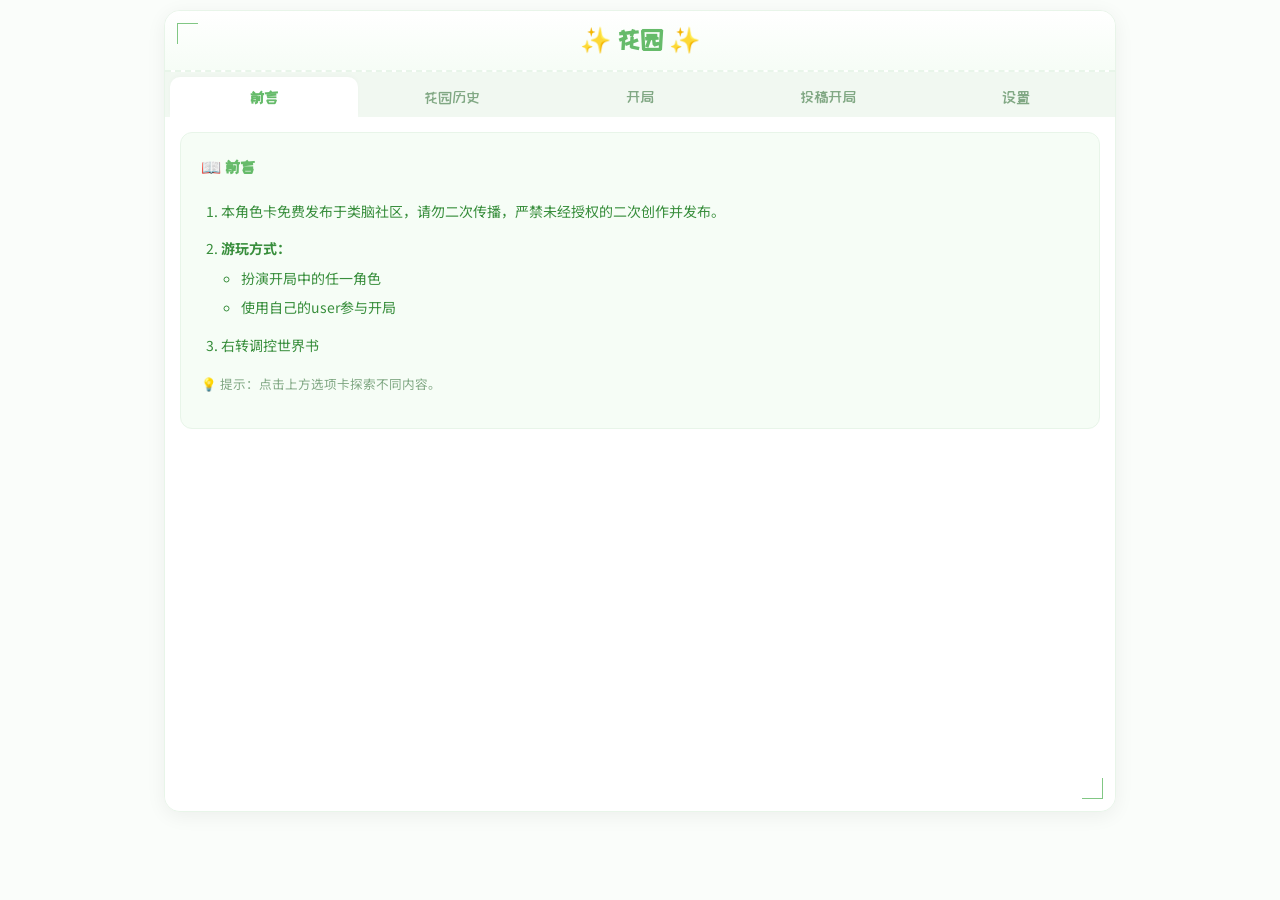
==== gh-deploy/index.html @ 349a5c76 "Add files via upload" ====
<head>
<meta charset="UTF-8">
<base href="https://qhongyi123.github.io/Gardenkaiju/">
<title>花园</title>
<!-- disable-default-loading -->
<meta name="viewport" content="width=device-width, initial-scale=1.0">
<link rel="stylesheet" href="css/style.css">
</head>
<body>

<div class="container">
    <div class="header">
        <h1>✨ 花园 ✨</h1>
    </div>

    <div class="tabs-nav">
        <button class="tab-btn active" onclick="switchTab('tab1')">前言</button>
        <button class="tab-btn" onclick="switchTab('tab2')">花园历史</button>
        <button class="tab-btn" onclick="switchTab('tab3')">开局</button>
        <button class="tab-btn" onclick="switchTab('tab4')">投稿开局</button>
        <button class="tab-btn" onclick="switchTab('tab5')">设置</button>
    </div>

    <div id="tab1" class="tab-content active">
        <div class="preface-section" id="preface-content">
            📖 加载中...
        </div>
    </div>

    <div id="tab2" class="tab-content">
        <div class="history-placeholder" id="history-content">
            📝 加载中...
        </div>
    </div>

    <div id="tab3" class="tab-content">
        <div class="card-grid" id="start-cards-grid"></div>
    </div>

    <div id="tab4" class="tab-content">
        <div class="card-grid" id="submission-cards-grid"></div>
    </div>

    <div id="tab5" class="tab-content">
        <div class="settings-section">
            <h3>⚙ 设置</h3>
            <div class="settings-row">
                <span class="settings-label">卡片列数：</span>
                <button class="col-btn" onclick="setColumns(1)">1</button>
                <button class="col-btn" onclick="setColumns(2)">2</button>
                <button class="col-btn" onclick="setColumns(3)">3</button>
                <button class="col-btn" onclick="setColumns(4)">4</button>
                <button class="col-btn" onclick="setColumns(5)">5</button>
            </div>
        </div>
    </div>
</div>

<!-- ==================== 开局详情弹窗 ==================== -->
<div class="modal-overlay" id="start-modal">
    <div class="modal-content">
        <div class="modal-header">
            <h3 id="modal-title">开局标题</h3>
            <button class="modal-close" onclick="closeModal('start-modal')">✕</button>
        </div>
        <div class="modal-body">
            <div class="modal-meta">
                <span class="meta-author" id="modal-author"></span>
                <span class="meta-time" id="modal-time"></span>
            </div>
            <div class="modal-tags" id="modal-tags"></div>

            <div class="modal-section-title">📄 内容粗览</div>
            <div class="modal-preview" id="modal-preview"></div>

            <div class="modal-actions">
                <button class="btn btn-secondary" onclick="openViewStartModal()">🔍 查看开局</button>
                <button class="btn btn-success" onclick="loadStart()">🚀 加载开局</button>
                <button class="btn btn-primary" onclick="closeModal('start-modal')">关闭</button>
            </div>
        </div>
    </div>
</div>

<!-- ==================== 查看开局弹窗（大） ==================== -->
<div class="modal-overlay" id="view-start-modal">
    <div class="modal-content">
        <div class="modal-header">
            <h3 id="view-modal-title">开局完整内容</h3>
            <button class="modal-close" onclick="closeModal('view-start-modal')">✕</button>
        </div>
        <div class="modal-body">
            <div class="view-content-scroll" id="view-full-content"></div>
            <div class="view-actions-bar">
                <button class="btn btn-secondary" onclick="closeModal('view-start-modal')">↩️ 返回</button>
                <button class="btn btn-success" onclick="loadStartFromView()">🚀 加载开局</button>
            </div>
        </div>
    </div>
</div>

<script src="js/cards.js"></script>
<script src="js/app.js"></script>

</body>
---- gh-deploy/css/style.css ----
@import url('https://fonts.googleapis.com/css2?family=ZCOOL+KuaiLe&family=Noto+Sans+SC:wght@400;500;700&display=swap');

:root {
    --font-main: 'ZCOOL KuaiLe', cursive;
    --font-content: 'Noto Sans SC', sans-serif;
    --bg-body: #fafdfa;
    --bg-card: #ffffff;
    --bg-content: #f6fdf6;
    --color-primary: #81c784;
    --color-primary-dark: #66bb6a;
    --color-accent: #a5d6a7;
    --color-border: #e8f5e9;
    --color-text: #388e3c;
    --color-text-light: #81a884;
    --color-success: #81c784;
    --color-blue-light: #64b5f6;
    --color-disabled: #c8e6c9;
    --shadow: 0 4px 20px rgba(0, 0, 0, 0.06);
}

body {
    font-family: var(--font-main);
    background: var(--bg-body);
    color: var(--color-text);
    margin: 0;
    padding: 10px;
    font-size: 14px;
    box-sizing: border-box;
    overflow: auto;
}

::-webkit-scrollbar {
    width: 6px;
    height: 6px;
}
::-webkit-scrollbar-track {
    background: #f1f8f1;
    border-radius: 3px;
}
::-webkit-scrollbar-thumb {
    background: #a5d6a7;
    border-radius: 3px;
}
::-webkit-scrollbar-thumb:hover {
    background: #81c784;
}

.container {
    width: 950px;
    height: 800px;
    max-width: 98vw;
    max-height: 98vh;
    margin: 0 auto;
    background: var(--bg-card);
    border-radius: 16px;
    box-shadow: var(--shadow);
    border: 1px solid var(--color-border);
    overflow: hidden;
    display: flex;
    flex-direction: column;
    transition: width 0.3s, height 0.3s;
    position: relative;
}

.container::before,
.container::after {
    content: '';
    position: absolute;
    width: 20px;
    height: 20px;
    border-color: var(--color-primary);
    border-style: solid;
    transition: all 0.3s ease;
    pointer-events: none;
    z-index: 1;
}

.container::before { top: 12px; left: 12px; border-width: 1px 0 0 1px; }
.container::after { bottom: 12px; right: 12px; border-width: 0 1px 1px 0; }

.header {
    text-align: center;
    padding: 15px;
    background: linear-gradient(180deg, #fff 0%, #f6fdf6 100%);
    border-bottom: 2px dashed var(--color-border);
    flex-shrink: 0;
}

.header h1 {
    margin: 0;
    color: var(--color-primary-dark);
    font-size: 1.8em;
}

.tabs-nav {
    display: flex;
    background: #f1f8f1;
    padding: 5px 5px 0 5px;
    overflow-x: auto;
    flex-shrink: 0;
}

.tab-btn {
    flex: 1;
    padding: 12px;
    border: none;
    background: transparent;
    font-family: var(--font-main);
    font-size: 1.1em;
    color: var(--color-text-light);
    cursor: pointer;
    border-radius: 10px 10px 0 0;
    transition: all 0.3s;
    min-width: 80px;
    white-space: nowrap;
}

.tab-btn.active {
    background: var(--bg-card);
    color: var(--color-primary-dark);
    font-weight: bold;
    box-shadow: 0 -2px 5px rgba(0,0,0,0.02);
}

.tab-content {
    flex: 1;
    padding: 15px;
    overflow-y: auto;
    display: none;
    background: var(--bg-card);
}

.tab-content.active {
    display: flex;
    flex-direction: column;
    gap: 15px;
}

.preface-section {
    background: #f6fdf6;
    border-radius: 12px;
    padding: 20px;
    border: 1px solid var(--color-border);
    font-family: var(--font-content);
    line-height: 1.8;
}

.preface-section h3 {
    margin-top: 0;
    color: var(--color-primary-dark);
    font-family: var(--font-main);
}

.preface-section ol {
    padding-left: 20px;
}

.preface-section li {
    margin-bottom: 12px;
}

.preface-section ul {
    padding-left: 20px;
    margin: 5px 0;
}

.preface-section ul li {
    margin-bottom: 4px;
}

.history-content {
    background: #f6fdf6;
    border-radius: 12px;
    padding: 20px;
    border: 1px solid var(--color-border);
    font-family: var(--font-content);
    line-height: 1.8;
    font-size: 0.95em;
    flex: 1;
    overflow-y: auto;
}

.history-content h3 {
    margin-top: 0;
    color: var(--color-primary-dark);
    font-family: var(--font-main);
}

.history-content p {
    margin: 0 0 14px 0;
}

.history-content strong {
    color: var(--color-text);
}

.history-placeholder {
    background: #f6fdf6;
    border-radius: 12px;
    padding: 30px;
    border: 1px dashed var(--color-accent);
    text-align: center;
    font-family: var(--font-content);
    color: var(--color-text-light);
    font-size: 1.1em;
    flex: 1;
    display: flex;
    align-items: center;
    justify-content: center;
}

.card-grid {
    column-count: 3;
    column-gap: 10px;
}

@media (max-width: 500px) {
    .card-grid {
        column-count: 2;
    }
}

.start-card {
    border-radius: 10px;
    padding: 8px 10px;
    display: flex;
    flex-direction: column;
    justify-content: space-between;
    cursor: pointer;
    transition: transform 0.2s, box-shadow 0.2s;
    break-inside: avoid;
    margin-bottom: 10px;
    min-height: 80px;
    box-shadow: 0 2px 8px rgba(0,0,0,0.04);
    border: 1px solid rgba(0,0,0,0.05);
    position: relative;
    overflow: hidden;
}

.start-card.has-image {
    aspect-ratio: 9 / 16;
}

.start-card:hover {
    transform: translateY(-2px);
    box-shadow: 0 4px 16px rgba(0,0,0,0.1);
}

.start-card .card-filename {
    font-family: var(--font-content);
    font-weight: 700;
    font-size: 0.72em;
    line-height: 1.3;
    color: #333;
    text-align: left;
    word-break: break-all;
    display: -webkit-box;
    -webkit-line-clamp: 3;
    -webkit-box-orient: vertical;
    overflow: hidden;
    flex-shrink: 0;
}

.start-card .card-image {
    flex: 1;
    min-height: 0;
    border-radius: 6px;
    overflow: hidden;
    margin: 6px 0;
    background: rgba(255,255,255,0.4);
}

.start-card .card-image img {
    width: 100%;
    height: 100%;
    object-fit: cover;
    display: block;
}

.start-card .card-meta {
    display: flex;
    flex-wrap: wrap;
    gap: 4px;
    align-items: center;
    font-size: 0.65em;
    color: rgba(0,0,0,0.5);
    font-family: var(--font-content);
    flex-shrink: 0;
}

.start-card .card-author {
    font-weight: 500;
}

.start-card .card-time {
    opacity: 0.7;
}

.start-card .card-tags {
    display: flex;
    flex-wrap: wrap;
    gap: 3px;
    justify-content: flex-end;
    flex-shrink: 0;
}

.start-card .card-tag {
    background: rgba(255,255,255,0.55);
    padding: 1px 7px;
    border-radius: 8px;
    font-size: 0.62em;
    font-family: var(--font-content);
    color: rgba(0,0,0,0.55);
    white-space: nowrap;
    line-height: 1.5;
}

.card-bg-soft-green { background: #e8f5e9; }
.card-bg-soft-blue { background: #e3f2fd; }
.card-bg-soft-lavender { background: #f3e5f5; }
.card-bg-soft-peach { background: #fce4ec; }
.card-bg-soft-yellow { background: #fff8e1; }
.card-bg-soft-mint { background: #e0f2f1; }
.card-bg-soft-rose { background: #fff0f0; }
.card-bg-soft-sky { background: #f0f8ff; }

.modal-overlay {
    display: none;
    position: fixed;
    top: 0;
    left: 0;
    width: 100%;
    height: 100%;
    background: rgba(0,0,0,0.3);
    z-index: 1000;
    align-items: center;
    justify-content: center;
}

.modal-overlay.show {
    display: flex;
}

.modal-content {
    background: white;
    border-radius: 16px;
    display: flex;
    flex-direction: column;
    box-shadow: 0 10px 40px rgba(0,0,0,0.2);
    overflow: hidden;
}

.modal-header {
    padding: 20px 20px 10px;
    border-bottom: 1px solid var(--color-border);
    display: flex;
    justify-content: space-between;
    align-items: flex-start;
    gap: 20px;
    flex-shrink: 0;
}

.modal-header h3 {
    margin: 0;
    font-family: var(--font-main);
    color: var(--color-primary-dark);
    flex: 1;
}

.modal-close {
    background: none;
    border: none;
    font-size: 1.5em;
    cursor: pointer;
    color: #999;
    padding: 0;
    line-height: 1;
}

.modal-close:hover {
    color: #666;
}

.modal-body {
    padding: 20px;
    overflow-y: auto;
    flex: 1;
}

.modal-meta {
    display: flex;
    flex-wrap: wrap;
    gap: 10px;
    margin-bottom: 20px;
    font-family: var(--font-content);
    font-size: 0.9em;
    color: #666;
}

.modal-meta .meta-author {
    font-weight: 500;
    color: var(--color-text);
}

.modal-meta .meta-time {
    opacity: 0.7;
}

.modal-tags {
    display: flex;
    flex-wrap: wrap;
    gap: 6px;
    margin-bottom: 20px;
}

.modal-tag {
    background: #f1f8f1;
    padding: 4px 12px;
    border-radius: 12px;
    font-size: 0.85em;
    font-family: var(--font-content);
    color: var(--color-primary-dark);
}

.modal-section-title {
    font-family: var(--font-main);
    font-size: 1.1em;
    color: var(--color-text);
    margin-bottom: 10px;
    padding-bottom: 5px;
    border-bottom: 1px dashed var(--color-border);
}

.modal-preview {
    background: #fafdfa;
    border-radius: 8px;
    padding: 15px;
    font-family: var(--font-content);
    font-size: 0.9em;
    line-height: 1.6;
    color: #555;
    max-height: 200px;
    overflow-y: auto;
    white-space: pre-wrap;
    margin-bottom: 15px;
    border: 1px solid #f0f0f0;
}

.modal-actions {
    display: flex;
    gap: 10px;
    flex-wrap: wrap;
    margin-top: 15px;
}

#start-modal .modal-content {
    width: 90%;
    max-width: 600px;
    max-height: 80vh;
}

#view-start-modal .modal-content {
    width: 95%;
    max-width: 900px;
    height: 85vh;
    max-height: 90vh;
}

#view-start-modal .modal-body {
    display: flex;
    flex-direction: column;
}

.view-content-scroll {
    flex: 1;
    overflow-y: auto;
    background: #fafdfa;
    border-radius: 8px;
    padding: 20px;
    font-family: var(--font-content);
    font-size: 0.95em;
    line-height: 1.8;
    color: #333;
    white-space: pre-wrap;
    border: 1px solid #f0f0f0;
    margin-bottom: 15px;
    min-height: 200px;
}

.view-actions-bar {
    display: flex;
    gap: 10px;
    flex-shrink: 0;
    padding-top: 5px;
    border-top: 1px solid var(--color-border);
}

.btn {
    font-family: var(--font-main);
    border: none;
    padding: 10px 20px;
    border-radius: 8px;
    cursor: pointer;
    font-size: 0.95em;
    transition: background 0.2s, transform 0.1s;
}

.btn:hover {
    transform: translateY(-1px);
}
.btn:active {
    transform: translateY(1px);
}

.btn-primary {
    background: var(--color-primary);
    color: white;
}
.btn-primary:hover {
    background: var(--color-primary-dark);
}

.btn-secondary {
    background: white;
    color: var(--color-primary-dark);
    border: 1px solid var(--color-primary);
}
.btn-secondary:hover {
    background: #f1f8f1;
}

.btn-success {
    background: var(--color-success);
    color: white;
}
.btn-success:hover {
    background: #4caf50;
}

.settings-section {
    background: #f6fdf6;
    border-radius: 12px;
    padding: 20px;
    border: 1px solid var(--color-border);
    font-family: var(--font-content);
}

.settings-section h3 {
    margin-top: 0;
    color: var(--color-primary-dark);
    font-family: var(--font-main);
}

.settings-row {
    display: flex;
    align-items: center;
    gap: 10px;
    margin-top: 14px;
}

.settings-label {
    font-weight: 500;
    font-size: 0.95em;
    white-space: nowrap;
}

.col-btn {
    width: 38px;
    height: 38px;
    border-radius: 8px;
    border: 2px solid var(--color-border);
    background: white;
    cursor: pointer;
    font-family: var(--font-main);
    font-size: 0.95em;
    color: var(--color-text-light);
    transition: all 0.2s;
}

.col-btn:hover {
    border-color: var(--color-primary);
    color: var(--color-primary-dark);
}

.col-btn.active {
    background: var(--color-primary);
    color: white;
    border-color: var(--color-primary);
}
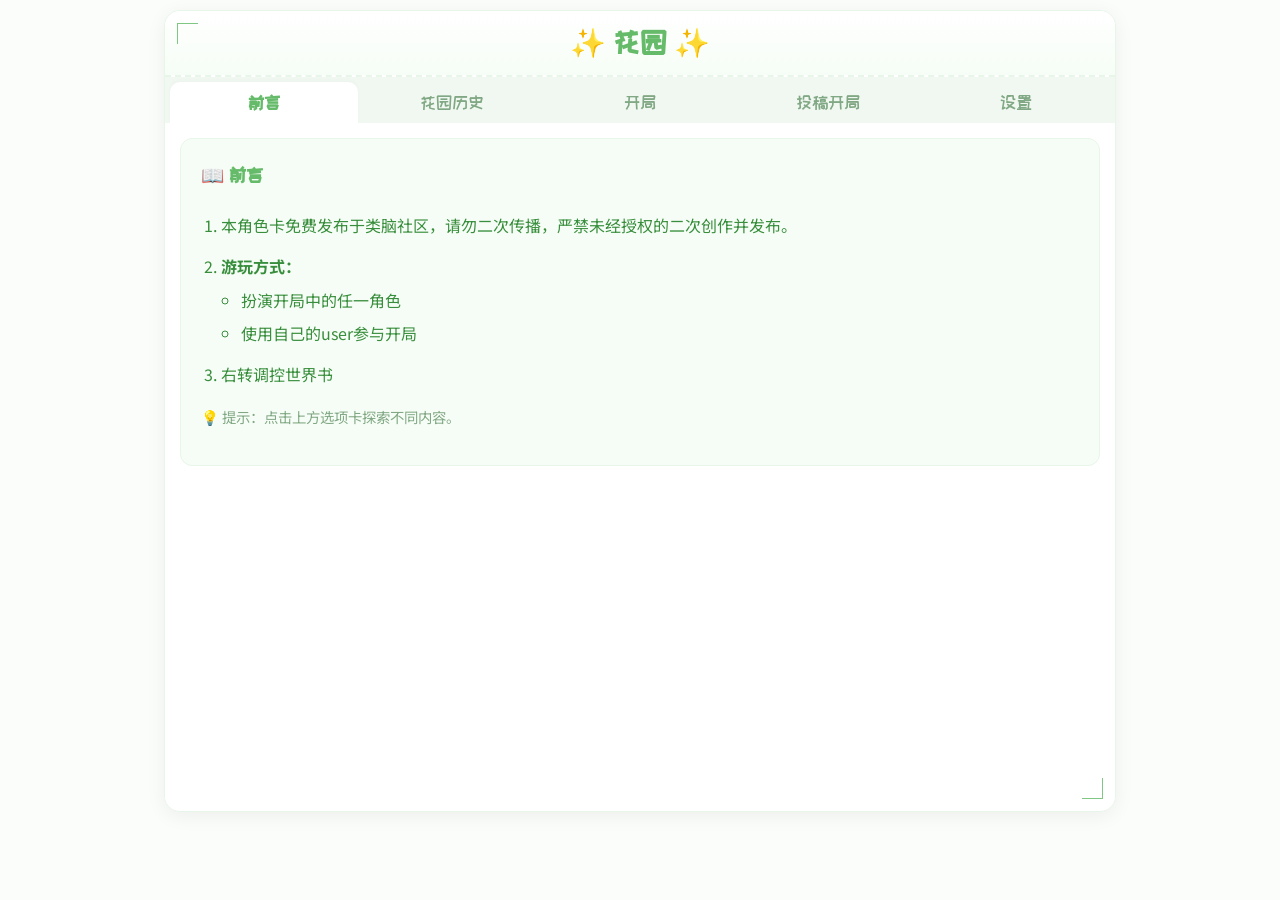
==== commit 76d67128: "Add files via upload" ====
--- a/gh-deploy/index.html
+++ b/gh-deploy/index.html
@@ -52,6 +52,20 @@
                 <button class="col-btn" onclick="setColumns(4)">4</button>
                 <button class="col-btn" onclick="setColumns(5)">5</button>
             </div>
+            <div class="settings-row separated">
+                <span class="settings-label">字号：</span>
+                <button class="col-btn" onclick="setFontSize(12)">小</button>
+                <button class="col-btn" onclick="setFontSize(16)">中</button>
+                <button class="col-btn" onclick="setFontSize(20)">大</button>
+                <button class="col-btn" onclick="setFontSize(24)">超大</button>
+            </div>
+            <div class="settings-row separated">
+                <span class="settings-label">字体：</span>
+                <button class="font-btn" onclick="setFontFamily('kuaile')">艺术体</button>
+                <button class="font-btn" onclick="setFontFamily('serif')">宋体</button>
+                <button class="font-btn" onclick="setFontFamily('sans')">黑体</button>
+                <button class="font-btn" onclick="setFontFamily('mashan')">手写体</button>
+            </div>
         </div>
     </div>
 </div>
--- a/gh-deploy/css/style.css
+++ b/gh-deploy/css/style.css
@@ -1,8 +1,9 @@
-@import url('https://fonts.googleapis.com/css2?family=ZCOOL+KuaiLe&family=Noto+Sans+SC:wght@400;500;700&display=swap');
+@import url('https://fonts.googleapis.com/css2?family=ZCOOL+KuaiLe&family=Noto+Sans+SC:wght@400;500;700&family=Ma+Shan+Zheng&family=Noto+Serif+SC:wght@400;700&display=swap');
 
 :root {
     --font-main: 'ZCOOL KuaiLe', cursive;
     --font-content: 'Noto Sans SC', sans-serif;
+    --font-size-base: 16px;
     --bg-body: #fafdfa;
     --bg-card: #ffffff;
     --bg-content: #f6fdf6;
@@ -24,7 +25,7 @@
     color: var(--color-text);
     margin: 0;
     padding: 10px;
-    font-size: 14px;
+    font-size: var(--font-size-base);
     box-sizing: border-box;
     overflow: auto;
 }
@@ -587,3 +588,33 @@
     color: white;
     border-color: var(--color-primary);
 }
+
+.settings-row.separated {
+    border-top: 1px solid var(--color-border);
+    padding-top: 14px;
+    margin-top: 4px;
+}
+
+.font-btn {
+    padding: 6px 14px;
+    border-radius: 8px;
+    border: 2px solid var(--color-border);
+    background: white;
+    cursor: pointer;
+    font-family: inherit;
+    font-size: 0.9em;
+    color: var(--color-text-light);
+    transition: all 0.2s;
+    white-space: nowrap;
+}
+
+.font-btn:hover {
+    border-color: var(--color-primary);
+    color: var(--color-primary-dark);
+}
+
+.font-btn.active {
+    background: var(--color-primary);
+    color: white;
+    border-color: var(--color-primary);
+}
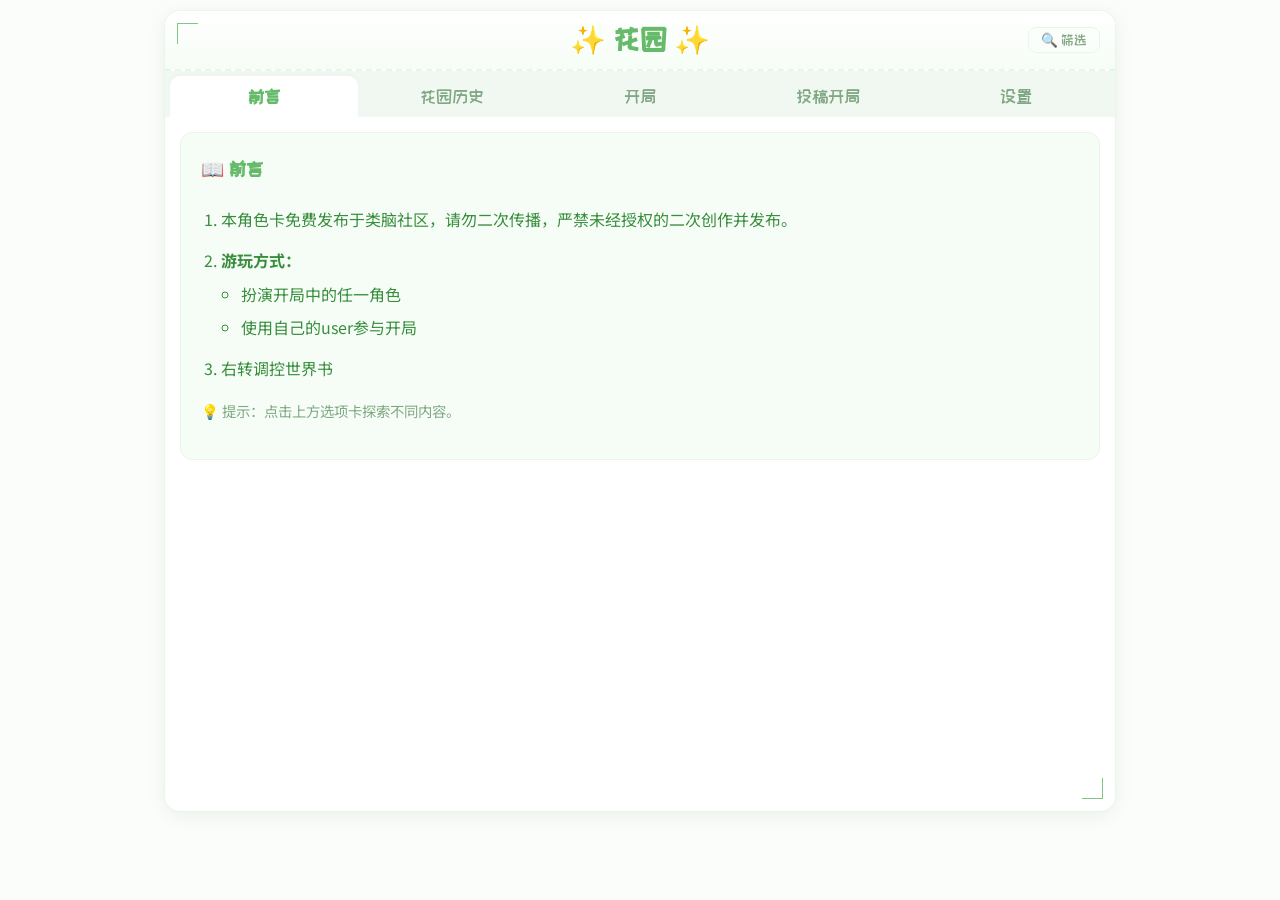
==== commit 53b4313e: "Add files via upload" ====
--- a/gh-deploy/index.html
+++ b/gh-deploy/index.html
@@ -11,6 +11,7 @@
 <div class="container">
     <div class="header">
         <h1>✨ 花园 ✨</h1>
+        <button class="filter-trigger" id="filter-trigger" onclick="toggleFilter()">🔍 筛选</button>
     </div>
 
     <div class="tabs-nav">
@@ -19,6 +20,14 @@
         <button class="tab-btn" onclick="switchTab('tab3')">开局</button>
         <button class="tab-btn" onclick="switchTab('tab4')">投稿开局</button>
         <button class="tab-btn" onclick="switchTab('tab5')">设置</button>
+    </div>
+
+    <div class="filter-panel" id="filter-panel">
+        <div class="filter-search-row">
+            <input type="text" id="filter-search" class="filter-search-input" placeholder="搜索开局名称或内容..." oninput="applyFilter()">
+            <button class="filter-close-btn" onclick="toggleFilter()">✕</button>
+        </div>
+        <div class="filter-tags-row" id="filter-tags"></div>
     </div>
 
     <div id="tab1" class="tab-content active">
@@ -53,18 +62,25 @@
                 <button class="col-btn" onclick="setColumns(5)">5</button>
             </div>
             <div class="settings-row separated">
-                <span class="settings-label">字号：</span>
-                <button class="col-btn" onclick="setFontSize(12)">小</button>
-                <button class="col-btn" onclick="setFontSize(16)">中</button>
-                <button class="col-btn" onclick="setFontSize(20)">大</button>
-                <button class="col-btn" onclick="setFontSize(24)">超大</button>
+                <span class="settings-label">界面字号：</span>
+                <button class="col-btn" onclick="setFontSizeUI(12)">小</button>
+                <button class="col-btn" onclick="setFontSizeUI(16)">中</button>
+                <button class="col-btn" onclick="setFontSizeUI(20)">大</button>
+                <button class="col-btn" onclick="setFontSizeUI(24)">超大</button>
+            </div>
+            <div class="settings-row">
+                <span class="settings-label">卡片字号：</span>
+                <button class="col-btn" onclick="setFontSizeCards(12)">小</button>
+                <button class="col-btn" onclick="setFontSizeCards(14)">中</button>
+                <button class="col-btn" onclick="setFontSizeCards(18)">大</button>
+                <button class="col-btn" onclick="setFontSizeCards(22)">超大</button>
             </div>
             <div class="settings-row separated">
                 <span class="settings-label">字体：</span>
-                <button class="font-btn" onclick="setFontFamily('kuaile')">艺术体</button>
-                <button class="font-btn" onclick="setFontFamily('serif')">宋体</button>
-                <button class="font-btn" onclick="setFontFamily('sans')">黑体</button>
-                <button class="font-btn" onclick="setFontFamily('mashan')">手写体</button>
+                <button class="font-btn" onclick="setFontFamily('kuaile')">花间体</button>
+                <button class="font-btn" onclick="setFontFamily('serif')">书简体</button>
+                <button class="font-btn" onclick="setFontFamily('sans')">云水体</button>
+                <button class="font-btn" onclick="setFontFamily('mashan')">墨痕体</button>
             </div>
         </div>
     </div>
--- a/gh-deploy/css/style.css
+++ b/gh-deploy/css/style.css
@@ -4,6 +4,7 @@
     --font-main: 'ZCOOL KuaiLe', cursive;
     --font-content: 'Noto Sans SC', sans-serif;
     --font-size-base: 16px;
+    --font-size-cards: 14px;
     --bg-body: #fafdfa;
     --bg-card: #ffffff;
     --bg-content: #f6fdf6;
@@ -80,17 +81,26 @@
 .container::after { bottom: 12px; right: 12px; border-width: 0 1px 1px 0; }
 
 .header {
-    text-align: center;
-    padding: 15px;
+    display: flex;
+    align-items: center;
+    justify-content: center;
+    gap: 14px;
+    padding: 12px 15px;
     background: linear-gradient(180deg, #fff 0%, #f6fdf6 100%);
     border-bottom: 2px dashed var(--color-border);
     flex-shrink: 0;
+    position: relative;
 }
 
 .header h1 {
     margin: 0;
     color: var(--color-primary-dark);
     font-size: 1.8em;
+}
+
+.header .filter-trigger {
+    position: absolute;
+    right: 15px;
 }
 
 .tabs-nav {
@@ -231,6 +241,7 @@
     transition: transform 0.2s, box-shadow 0.2s;
     break-inside: avoid;
     margin-bottom: 10px;
+    font-size: var(--font-size-cards);
     min-height: 80px;
     box-shadow: 0 2px 8px rgba(0,0,0,0.04);
     border: 1px solid rgba(0,0,0,0.05);
@@ -618,3 +629,116 @@
     color: white;
     border-color: var(--color-primary);
 }
+
+.filter-panel {
+    display: none;
+    background: #f1f8f1;
+    border-bottom: 1px solid var(--color-border);
+    padding: 10px 14px;
+    flex-shrink: 0;
+}
+
+.filter-panel.show {
+    display: block;
+}
+
+.filter-search-row {
+    display: flex;
+    gap: 8px;
+    align-items: center;
+    margin-bottom: 8px;
+}
+
+.filter-search-input {
+    flex: 1;
+    padding: 8px 12px;
+    border: 1px solid var(--color-border);
+    border-radius: 8px;
+    font-family: var(--font-content);
+    font-size: 0.9em;
+    outline: none;
+    background: white;
+    color: var(--color-text);
+    transition: border-color 0.2s;
+}
+
+.filter-search-input:focus {
+    border-color: var(--color-primary);
+}
+
+.filter-close-btn {
+    background: none;
+    border: none;
+    font-size: 1.3em;
+    cursor: pointer;
+    color: #999;
+    padding: 4px 8px;
+    line-height: 1;
+    border-radius: 6px;
+    transition: color 0.2s, background 0.2s;
+}
+
+.filter-close-btn:hover {
+    color: #666;
+    background: rgba(0,0,0,0.05);
+}
+
+.filter-tags-row {
+    display: flex;
+    flex-wrap: wrap;
+    gap: 6px;
+}
+
+.filter-tag-badge {
+    padding: 3px 10px;
+    border-radius: 12px;
+    border: 1px solid var(--color-border);
+    background: white;
+    cursor: pointer;
+    font-family: var(--font-content);
+    font-size: 0.78em;
+    color: var(--color-text-light);
+    transition: all 0.2s;
+    white-space: nowrap;
+}
+
+.filter-tag-badge:hover {
+    border-color: var(--color-primary);
+    color: var(--color-primary-dark);
+}
+
+.filter-tag-badge.active {
+    background: var(--color-primary);
+    color: white;
+    border-color: var(--color-primary);
+}
+
+.filter-tag-badge .tag-count {
+    opacity: 0.6;
+    margin-left: 2px;
+    font-size: 0.85em;
+}
+
+.filter-trigger {
+    background: none;
+    border: 1px solid var(--color-border);
+    border-radius: 8px;
+    cursor: pointer;
+    font-family: var(--font-main);
+    font-size: 0.85em;
+    color: var(--color-text-light);
+    padding: 4px 12px;
+    transition: all 0.2s;
+    white-space: nowrap;
+}
+
+.filter-trigger:hover {
+    border-color: var(--color-primary);
+    color: var(--color-primary-dark);
+}
+
+.filter-trigger.active {
+    background: var(--color-primary);
+    color: white;
+    border-color: var(--color-primary);
+}
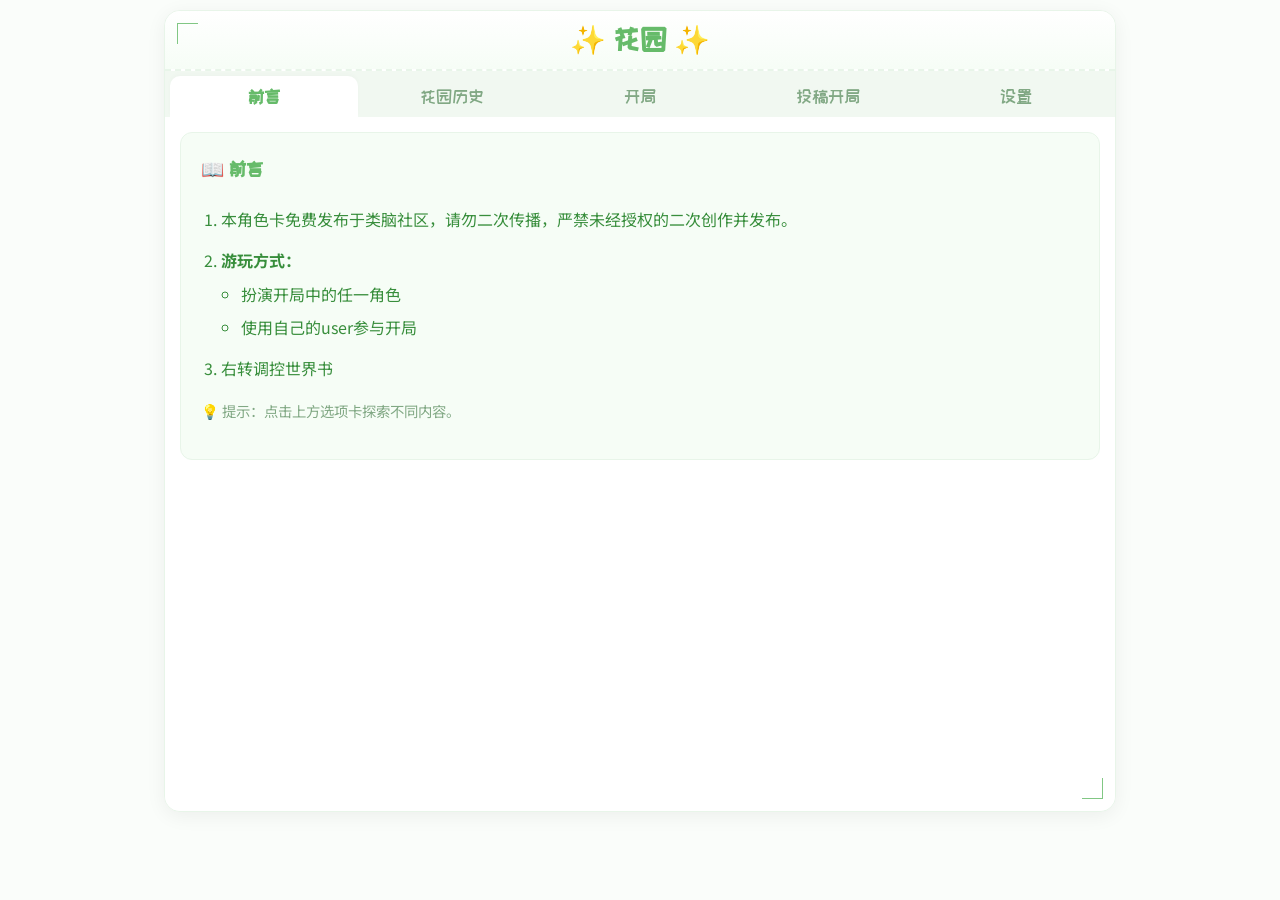
==== commit 16e6f324: "Add files via upload" ====
--- a/gh-deploy/index.html
+++ b/gh-deploy/index.html
@@ -11,7 +11,7 @@
 <div class="container">
     <div class="header">
         <h1>✨ 花园 ✨</h1>
-        <button class="filter-trigger" id="filter-trigger" onclick="toggleFilter()">🔍 筛选</button>
+        <button class="filter-trigger" id="filter-trigger" onclick="toggleFilter()" style="display:none">🔍 筛选</button>
     </div>
 
     <div class="tabs-nav">
